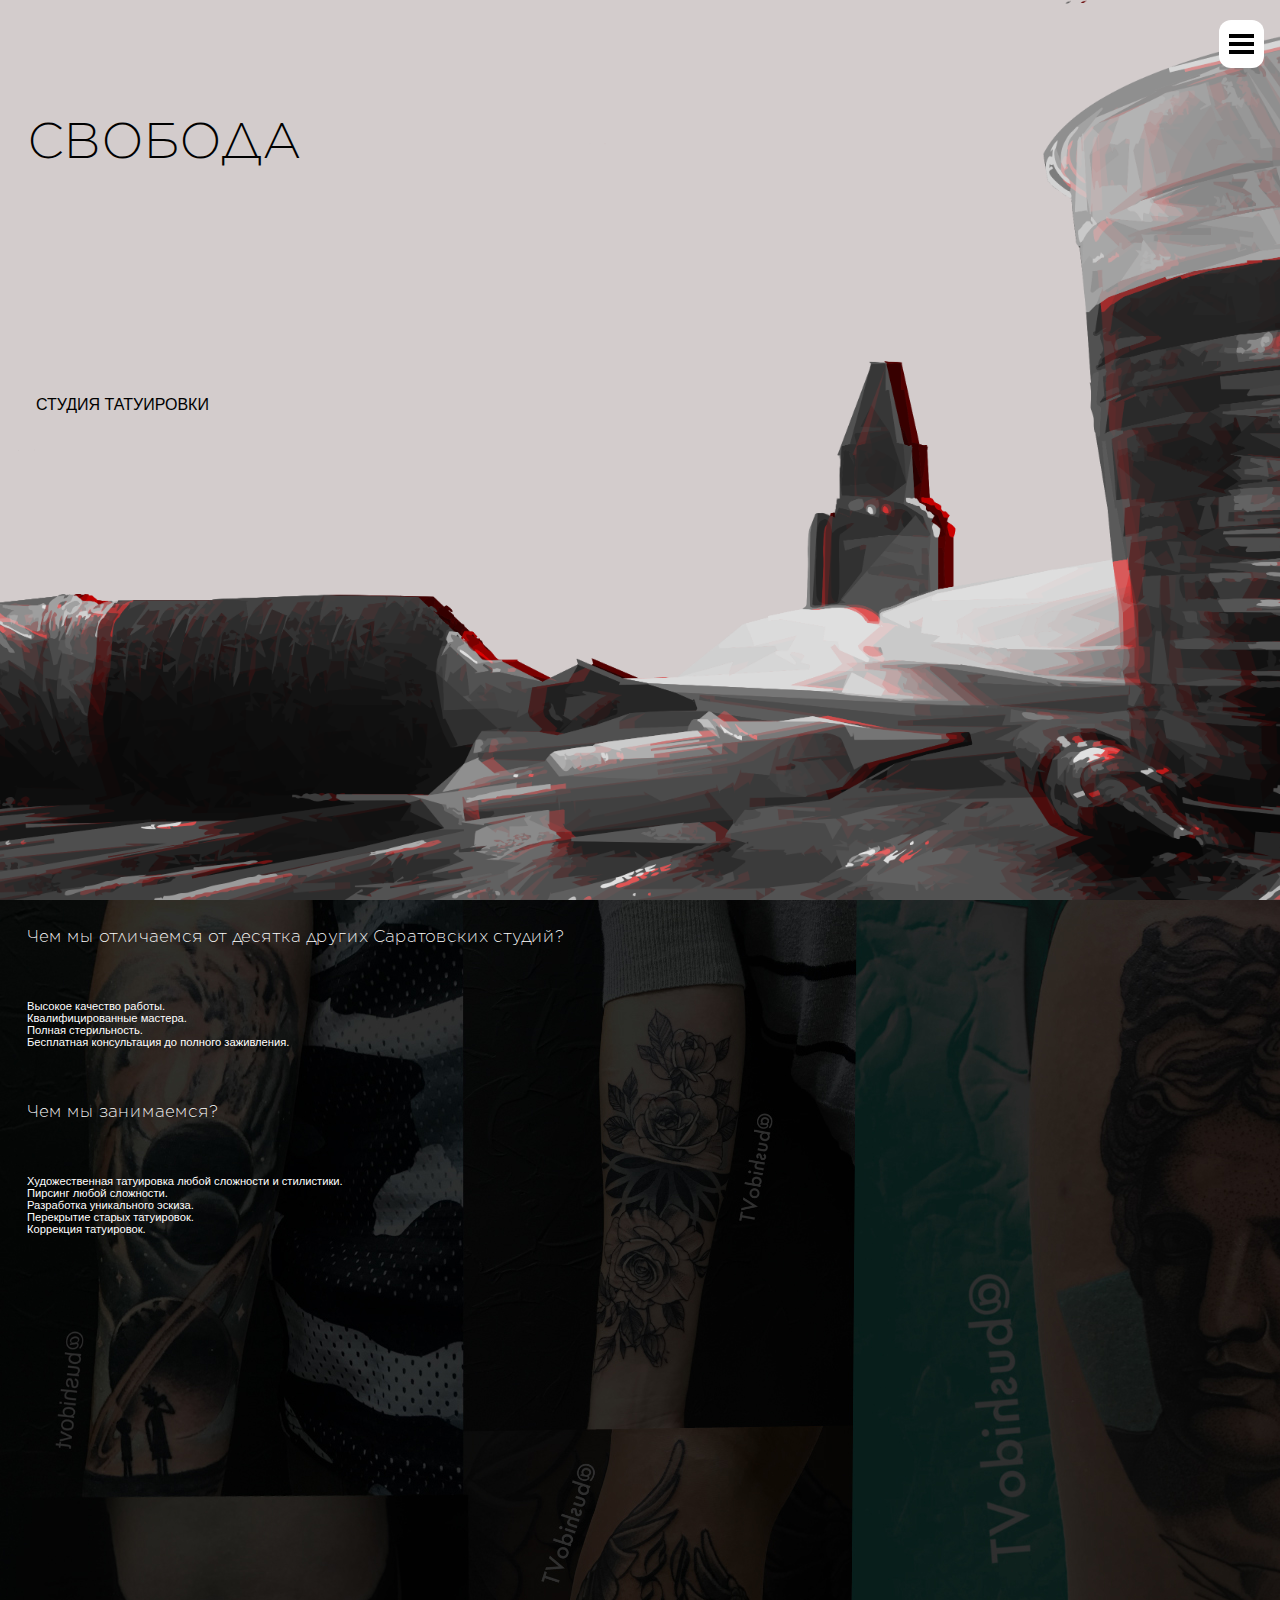
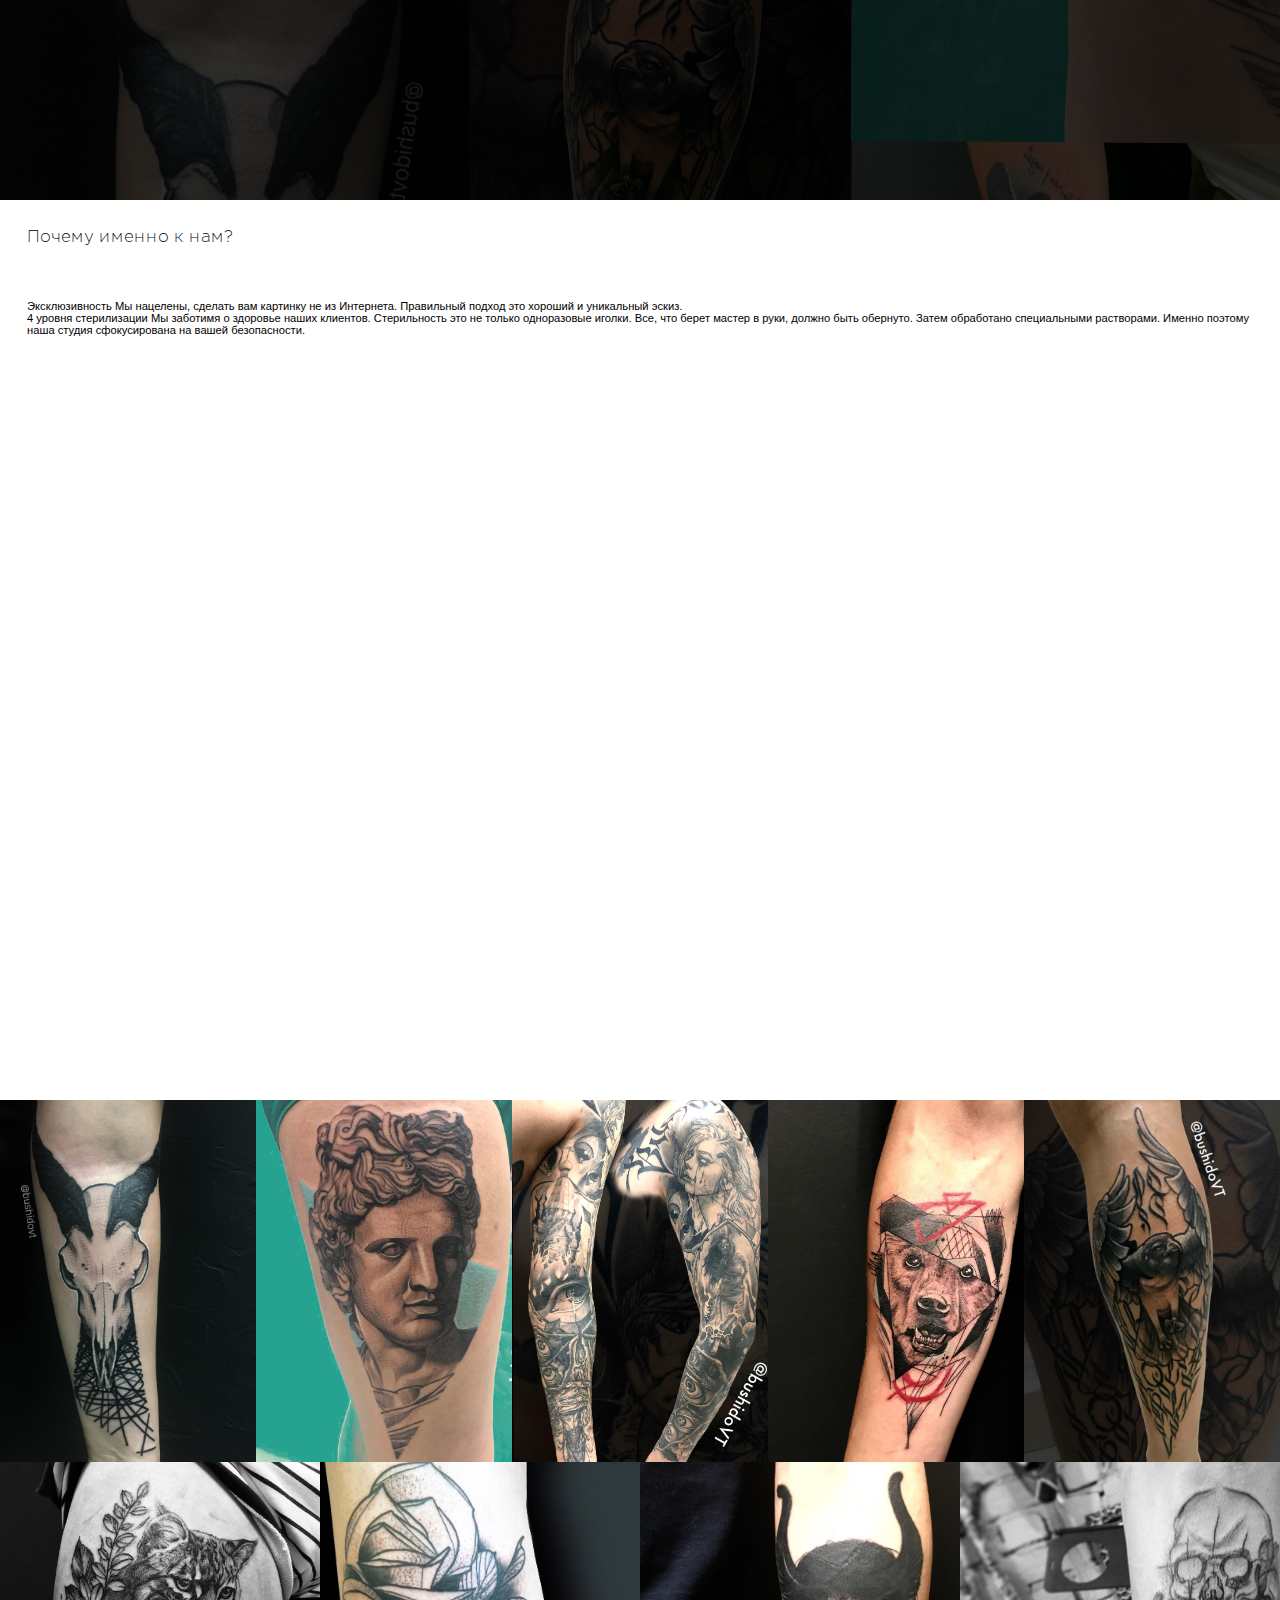
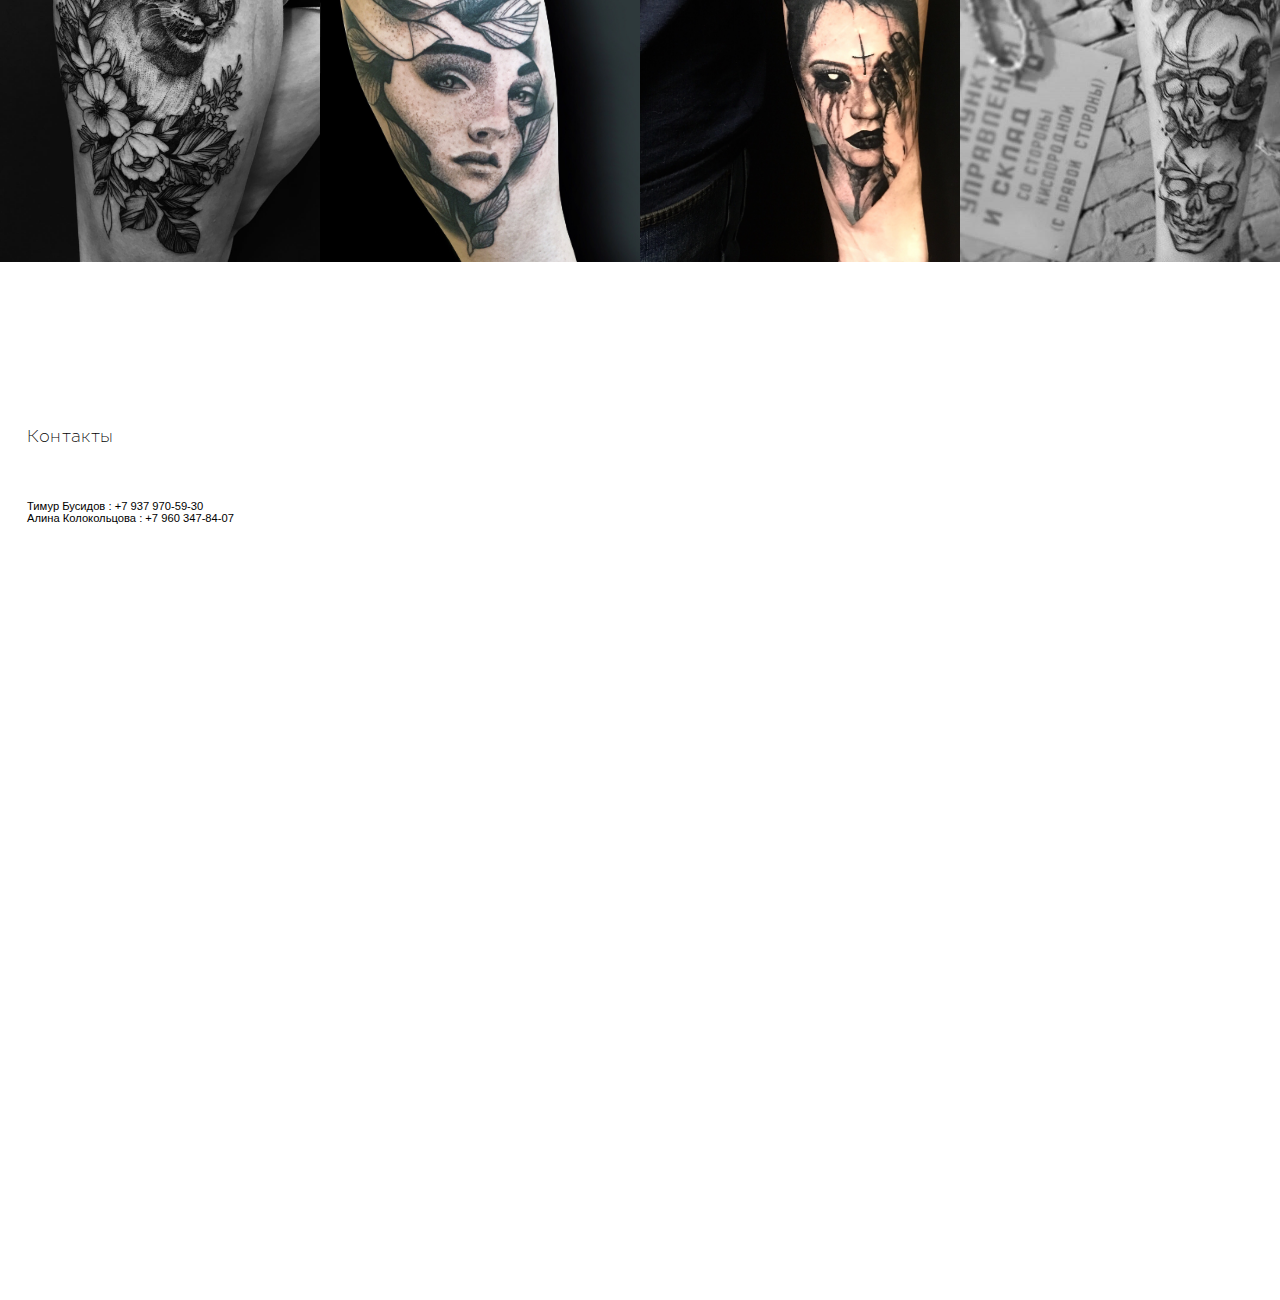
==== index.html @ 6dae79c9 "PR" ====
<!DOCTYPE html>
<html lang="ru">
  <head>
    <meta charset="UTF-8" />
    <meta name="viewport" content="width=device-width, initial-scale=1.0" />
    <meta http-equiv="X-UA-Compatible" content="ie=edge" />

    <title>Svoboda</title>

    <link rel="stylesheet" href="SVOBODAstyle.css" />
    <link rel="stylesheet" href="Photo.css" />
    <link rel="stylesheet" href="Batonstyle.css" />

    <script src="Background.js"></script>
    <script src="side.js"></script>
  </head>
  <body>
      <div id="sidebar">
          <div id="btsidebar" class="toggle-btn" onclick="openmenu(), btopenmenu()">
            <span></span>
            <span></span>
            <span></span>
          </div>
          <ul>
            <li></li>
            <li><a href="#au"> Работы</a></li>
            <li></li>
            <li><a  hred="#ca"> Контакты </a></li>
            <li></li>
            <li><a href="#auc"> О нас</a></li>
            <li></li>
            <li><a href="https://vk.com/svobodatattoo" class="vk"> <img src="check/vk.png" alt="" class="vk"></a>
              <a href="https://www.instagram.com/svobodatattoo" class="inst"> <img src="check/inst.png " alt="" class="vk"></a>
            </li>
          </ul>
        </div>
  
    <header class="div__title">
      <div class="flexim">
      <h1 class="title_svoboda "><br />Свобода</h1>
      
      <p class="title_p">
        Студия татуировки
      </p>
    </div>
    </header>
    <article id="auc" class="article backmovement">
      <div class="article_div">
      <h3 class="whight">
        Чем мы отличаемся от десятка других Саратовских студий?
      </h3>

      <ul class="list whight">
        <li><strong>Высокое </strong>качество работы.</li>
        <li><strong> Квалифицированные</strong> мастера.</li>
        <li><strong>Полная</strong> стерильность.</li>
        <li><strong>Бесплатная</strong> консультация до полного заживления.</li>
      </ul>
      <h3 class="whight">
        Чем мы занимаемся?
      </h3>
      <ul class="list whight">
        <li>Художественная татуировка любой сложности и стилистики.</li>
        <li>Пирсинг любой сложности.</li>
        <li>Разработка уникального эскиза.</li>
        <li>Перекрытие старых татуировок.</li>
        <li>Коррекция татуировок.</li>
      </ul>
      </div>
    </article>
    
    <article class="article">
        <div class="article_div">
        <h3 >
         Почему именно к нам?
        </h3>
        <p>
  
        </p>
  
        <ul class="list">
          <li><strong>Эксклюзивность </strong>Мы нацелены, сделать вам
            картинку не из Интернета. Правильный подход это хороший и уникальный эскиз.</li>
          <li><strong> 4 уровня стерилизации</strong> Мы заботимя о здоровье наших клиентов. Стерильность это не только одноразовые иголки.
          Все, что берет мастер в руки, должно быть обернуто. Затем
        обработано специальными растворами. Именно поэтому наша студия сфокусирована на вашей безопасности.</li>
        
        </ul>
        </article>
        
    <article id="au" class="article">
      <div class="gallery">
        <div class="img_wrap" ><img src="Photo/11.jpg" alt=""></div>
        <div class="img_wrap" ><img src="Photo/22.jpg" alt=""></div>
        <div class="img_wrap" ><img src="Photo/33.jpg" alt=""></div>
        <div class="img_wrap" ><img src="Photo/44.jpg" alt=""></div>
        <div class="img_wrap" ><img src="Photo/55.jpg" alt=""></div>
        <div class="img_wrap" ><img src="Photo/66.jpg" alt=""></div>
        <div class="img_wrap" ><img src="Photo/77.jpg" alt=""></div>
        <div class="img_wrap" ><img src="Photo/88.jpg" alt=""></div>
        <div class="img_wrap" ><img src="Photo/99.jpg" alt=""></div>
    </div>
    </article>
    
      <article id="ca" class="article">
          <div class="article_div">
          <h3 >
           Контакты
          </h3>
          <p>
    
          </p>
    
          <ul class="list">
            <li><a style="text-decoration: none" class="black" href="https://vk.com/bushidovt" title="графика, нью скул, приоритет ч/б"> Тимур Бусидов </a>: +7 937 970-59-30</li>
            <li><a style="text-decoration: none" class="black" href="https://vk.com/leetattoolee" title="Пирсинг/ Мастер татуировки (графика, нью скул)"> Алина Колокольцова </a>: +7 960 347-84-07</li>
          
          </ul>
          </article>

     
  </body>
</html>
---- SVOBODAstyle.css ----
@font-face {
  font-family: "GothamSSm-XLight";
  src: url("fonts/GothamSSm-XLight.eot");
  src: url("fonts/GothamSSm-XLight.eot?#iefix") format("embedded-opentype"),
    url("fonts/GothamSSm-XLight.ttf") format("truetype"),
    url("fonts/GothamSSm-XLight.woff") format("woff");
  font-weight: normal;
  font-style: normal;
}

* {
  font-family: "GothamSSm-XLight";
}
body {
  margin: 0;
  padding: 0;
}
h1 {
  position: relative;
  font-family: "GothamSSm-XLight";

  font-weight: 500;
  z-index: 2;
  margin: 0px;
}
h3 {
  position: relative;
  font-family: "GothamSSm-XLight";
  font-size: 3em;
  font-weight: 500;
  z-index: 2;
  margin: 0px;
  padding: 3vh;
}
.hposition {
  top: 10%;
}
.flexim {
  display: flex;
}
.backmovement {
  background-image: url("check/2.jpg");
  animation: move 30s linear infinite;
}

.div__title {
  display: flex;
  min-height: 100vh;

  background-color: rgb(211, 204, 204);
  background-image: url("background/0903.png");
  background-repeat: no-repeat;
  background-position: bottom center;
  background-size: cover;
}
.article {
  position: relative;
  min-height: 100vh;
}

.article_div {
  position: relative;
  min-height: 100vh;

  top: 10vh;
}
.title_svoboda {
  text-transform: uppercase;
  color: rgb(0, 0, 0);
  align-self: center;
  position: absolute;
  top: 3vh;
  font-size: 8em;
  padding: 3vh;
}
.title_p {
  position: relative;
  text-transform: uppercase;
  color: rgb(0, 0, 0);
  align-self: center;
  top: -10vh;
  right: -2vh;
  font-size: 2em;
  padding: 3vh;
}
.list {
  position: relative;
  font-size: 2em;
  font-weight: 300;
  z-index: 2;
  list-style-type: none;
  padding: 3vh;
}
.whight {
  color: rgb(255, 255, 255);
}
.black{
  color: black;
}
.condiv{
  font-size: 2em;
  font-weight: 300;
  padding: 3vh;
  margin: 3vh;
  position: fixed;
  min-width: 25%;
  min-height: 25%;
}


@keyframes move {
  from {
    background-position: -3840px 100%, 0 0;
  }
  to {
    background-position: 0 100%;
  }
}
@media screen and (max-width: 550px) {
  .title_svoboda {
    font-size: 3em;
  }
  .title_p {
    top: -20vh;
    right: -1vh;
    font-size: 1em;
  }
  h3 {
    font-size: 1em;
  }
  .list {
    font-size: 0.7em;
  }
  .article_div{
    top: 0vh;
  }
}
@media screen and (max-height: 910px) {
  .title_svoboda {
    font-size: 3em;
  }
  .title_p {
    top: -5vh;
    right: -1vh;
    font-size: 1em;
  }
  h3 {
    font-size: 1em;
  }
  .list {
    font-size: 0.7em;
  }
  .article_div{
    top: 0vh;
  }
}
---- Photo.css ----
.bg {
  background: #000000;
}

.gallery {
  font-size: 0;
  flex-wrap: wrap;
  flex-direction: column;
  flex-flow: row wrap;
  display: flex;
}
.gallery div {
  flex: auto;
  width: 237px;
}

.gallery div img {
  width: 100%;
  height: 100%;
  object-fit: cover;
  object-position: 0 0;
}

@media screen and (max-width: 550px) {
  .gallery div {
    margin: 0;
  }
  .gallery {
    padding: 0;
  }
}

.gallery:hover img {
  opacity: 0.3;
  z-index: -1;
  transition: 0.8s opacity;
}
.gallery:hover img:hover {
  opacity: 1;
  transition: 0.8s height;
  transition: 0.8s widtht;
  transition: 0.8s opacity;
  z-index: 10;
}
---- Batonstyle.css ----
* {
  padding: 0;
  margin: 0;
  font-family: sans-serif;
}
#sidebar {
  position: fixed;
  width: 250px;
  height: 100%;

  background-color: black;
  right: -254px;
  
  z-index: 10;

  -moz-transition: all 300ms;
  -webkit-transition: all 300ms;
  transition: all 300ms;
}
#sidebar.active {
  right: 0px;
}
#btsidebar.unactive {
  right: 0px;
  opacity: 0;
  height: 100vh;
  width: 100vh;
  padding: 0vh;
}

#sidebar ul li:first-child {
  text-align: center;
  color: #fff;
  font-size: 1.95em;
  list-style: none;
  padding: 25px 10px 10px 10px;
}
#sidebar ul li:not(:first-child) {
  text-align: center;
  width: 90%;
  margin-right: 10%;

  font-size: 1.1em;
  list-style: none;
  padding: 15px 10px;
}
#sidebar ul li a {
  color: #fff;
  text-decoration: none;
}
#sidebar ul li a:hover {
  color: #59e9df;
}
#sidebar .toggle-btn {
  position: absolute;
  right: 270px;
  top: 20px;
  background: #fff;
  padding: 10px;
  border-radius: 12px;
  cursor: pointer;
}
#sidebar .toggle-btn:hover {
  background: #000000;
}
#sidebar .toggle-btn:hover span {
  background: #fff;
}
#sidebar .toggle-btn span {
  display: block;
  width: 25px;
  height: 4px;
  background-color: rgb(0, 0, 0);
  margin: 4px 0;
}

#sidebar .vk{
  width:  75px;
  height: 75px;
}
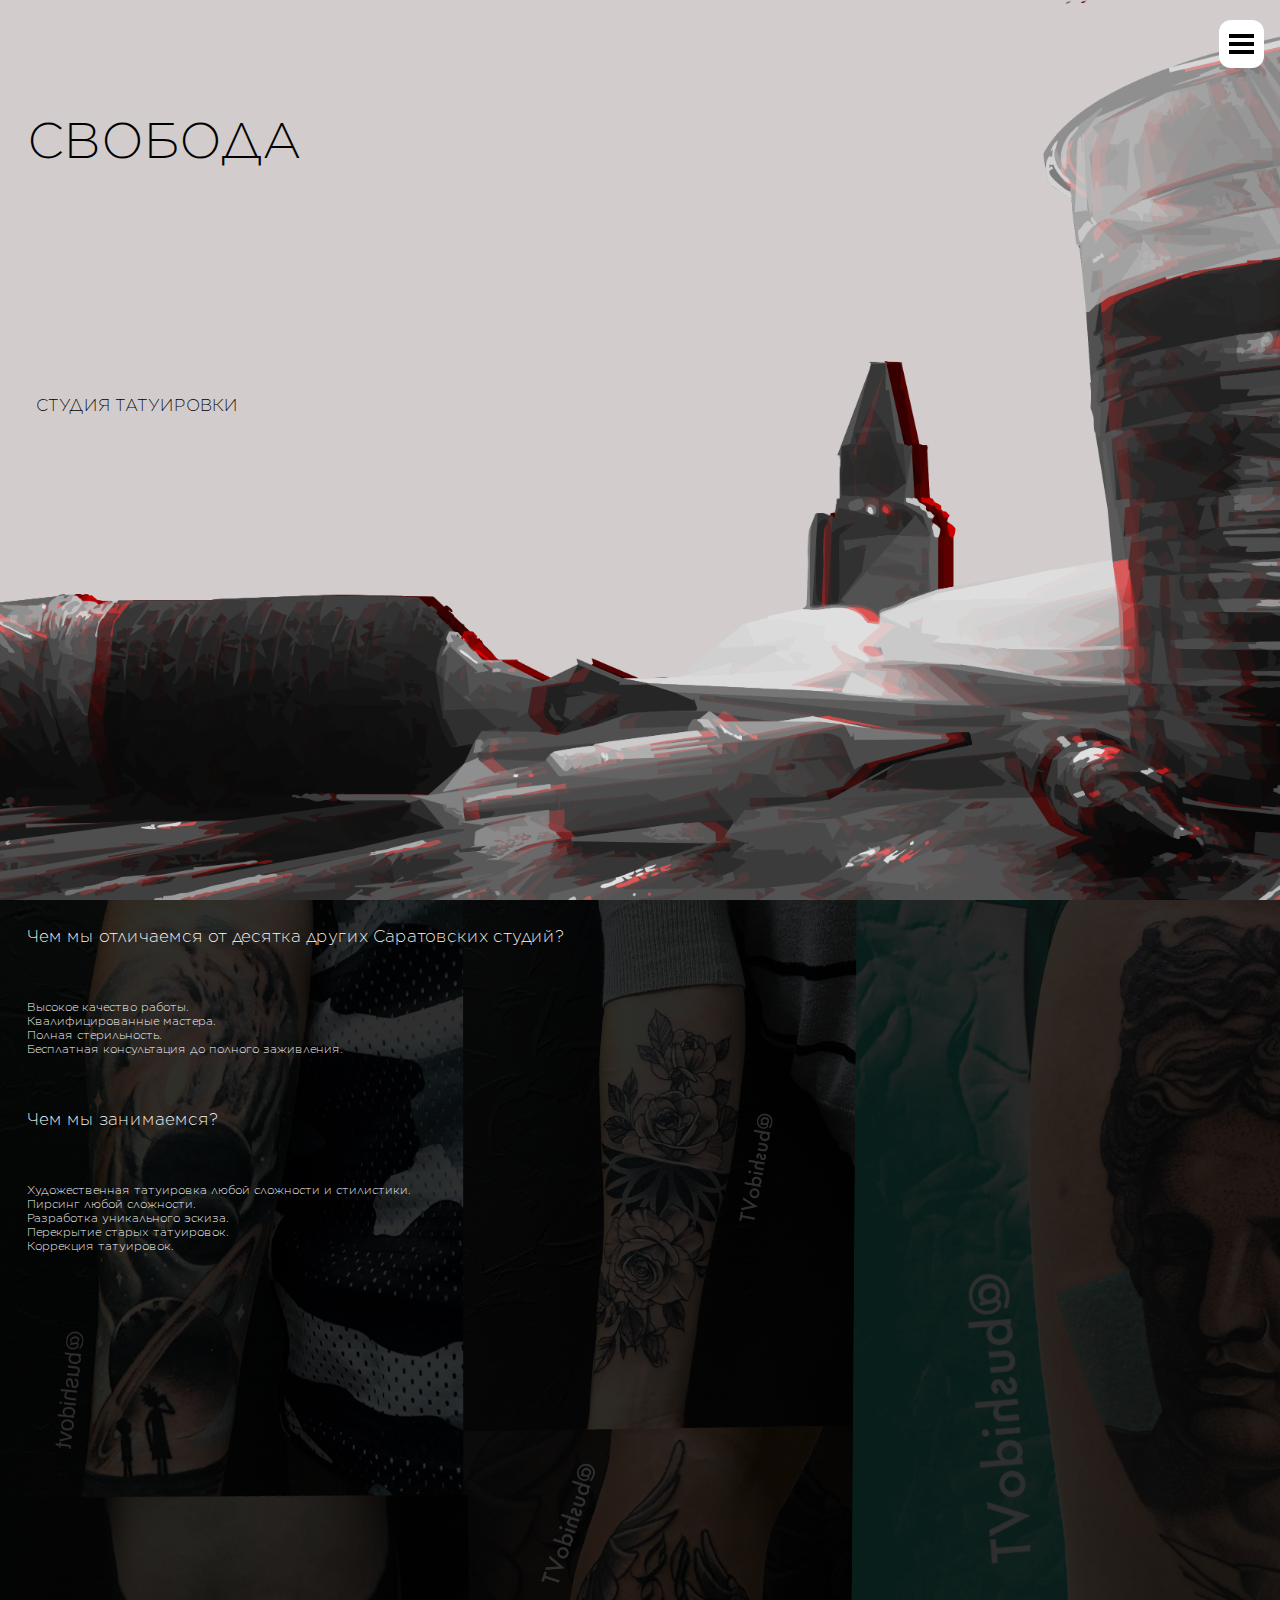
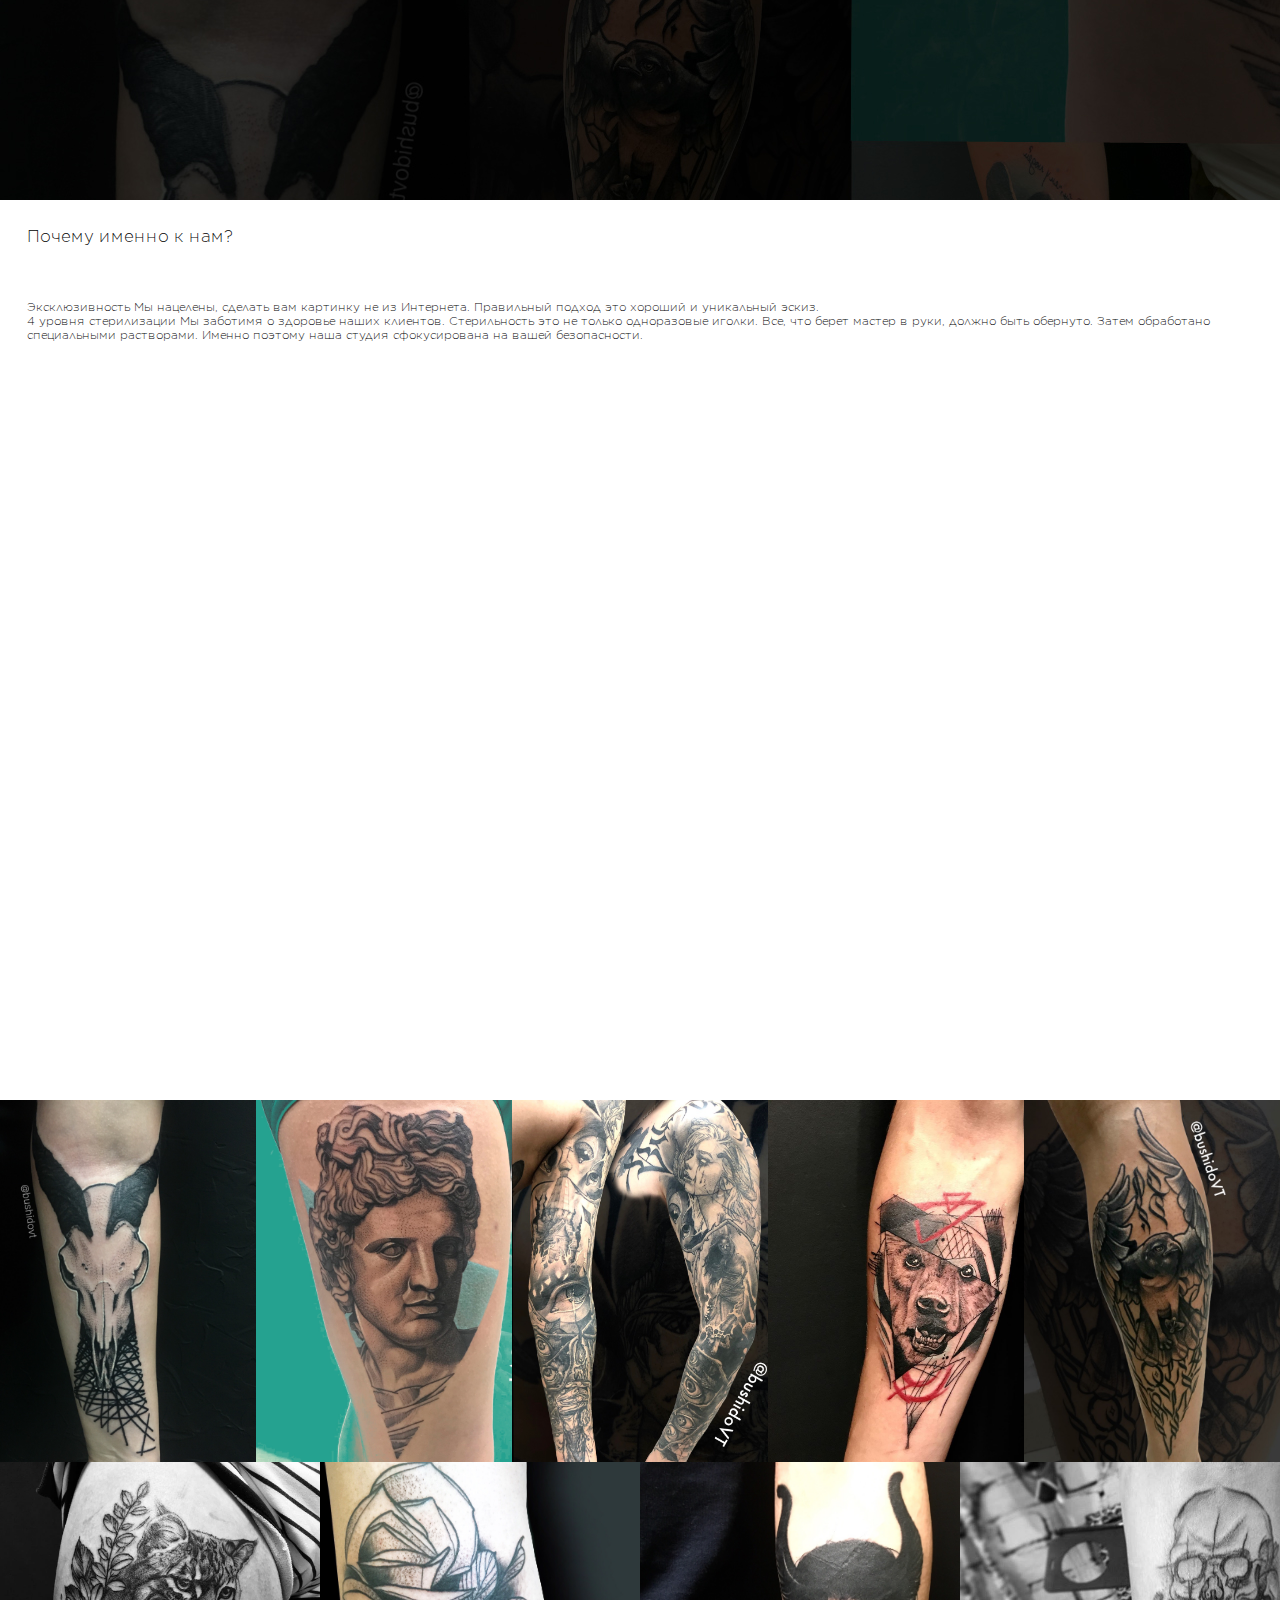
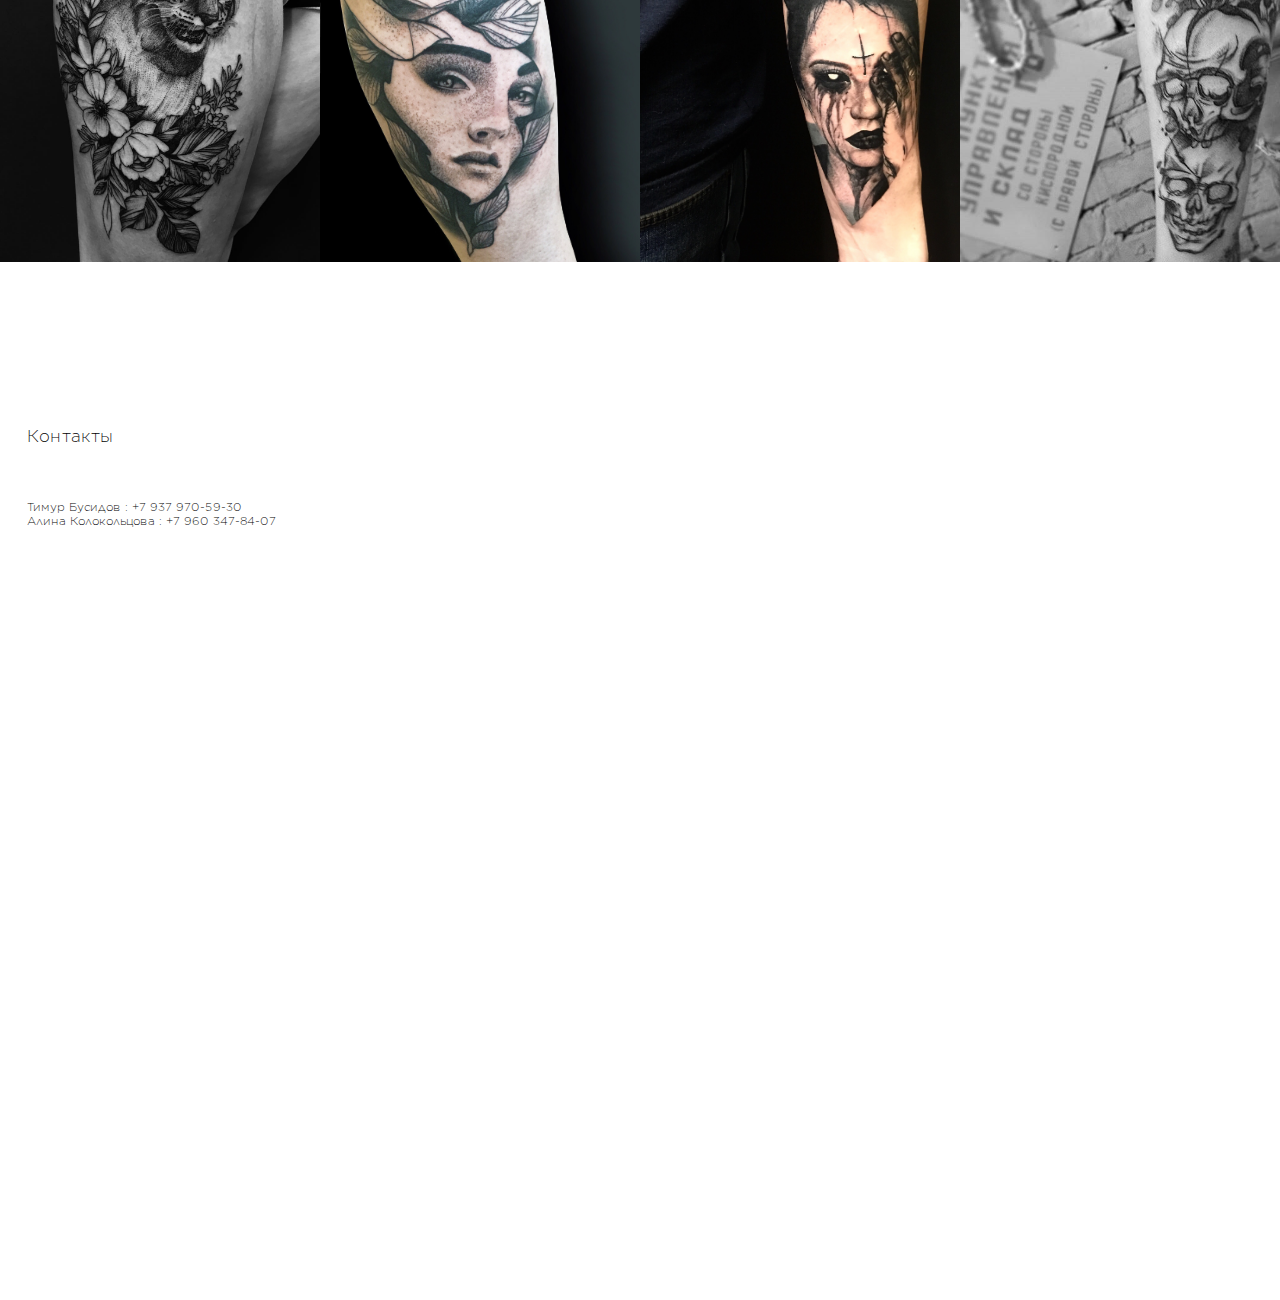
==== commit cafe6c54: "disb" ====
--- a/index.html
+++ b/index.html
@@ -11,7 +11,7 @@
     <link rel="stylesheet" href="Photo.css" />
     <link rel="stylesheet" href="Batonstyle.css" />
 
-    <script src="Background.js"></script>
+    
     <script src="side.js"></script>
   </head>
   <body>
@@ -25,12 +25,15 @@
             <li></li>
             <li><a href="#au"> Работы</a></li>
             <li></li>
-            <li><a  hred="#ca"> Контакты </a></li>
-            <li></li>
             <li><a href="#auc"> О нас</a></li>
             <li></li>
-            <li><a href="https://vk.com/svobodatattoo" class="vk"> <img src="check/vk.png" alt="" class="vk"></a>
-              <a href="https://www.instagram.com/svobodatattoo" class="inst"> <img src="check/inst.png " alt="" class="vk"></a>
+            <li><a  hreа="#ca"> Контакты </a></li>
+            <li></li>
+            <li><a href="https://vk.com/svobodatattoo" class="vk"> <img src="https://psv4.userapi.com/c848128/u184098786/docs/d5/5b1055713c60/vkcom.svg?extra=kLzB_usDtB-6Yvkr4iL4jRL9aMGHRDinHAmtp2Eix5jhrt9dHXYaqZKpp5ffF1pLwNQjFssLPJBvsjlYlpyX_ai5j6dYuv_TB7MYi7nOSKPISjIuEQj9PnVTX6fWQVUSKnByjU_N_qAd_m-NXNfaeQ&dl=1" alt="" class="vk"></a>
+              <a href="https://www.instagram.com/svobodatattoo" class="inst"> <img src="https://psv4.userapi.com/c848128/u184098786/docs/d18/f2643026a8a2/instagram-2016.svg?extra=i5OvbIj5iuZILcVuFOgomiw2fj513hpvkp11xORgCJj3v58SU8zHNe7oG7zEp3q3zep-eN4wTayqFXZBQk94iVtkZGRwZgNx37yYeZJoqcp02Gq2yDUBO2Zqb8Zc84YK5sTLsQkt4UBETvaHy__Odg&dl=1 " alt="" class="vk"></a>
+            </li>
+            <li><a href="CUP.html" class="vk"> <img src="check/cuphead-marching.png" alt="" class="vk"></a>
+             
             </li>
           </ul>
         </div>
--- a/Batonstyle.css
+++ b/Batonstyle.css
@@ -1,7 +1,7 @@
 * {
   padding: 0;
   margin: 0;
-  font-family: sans-serif;
+  
 }
 #sidebar {
   position: fixed;
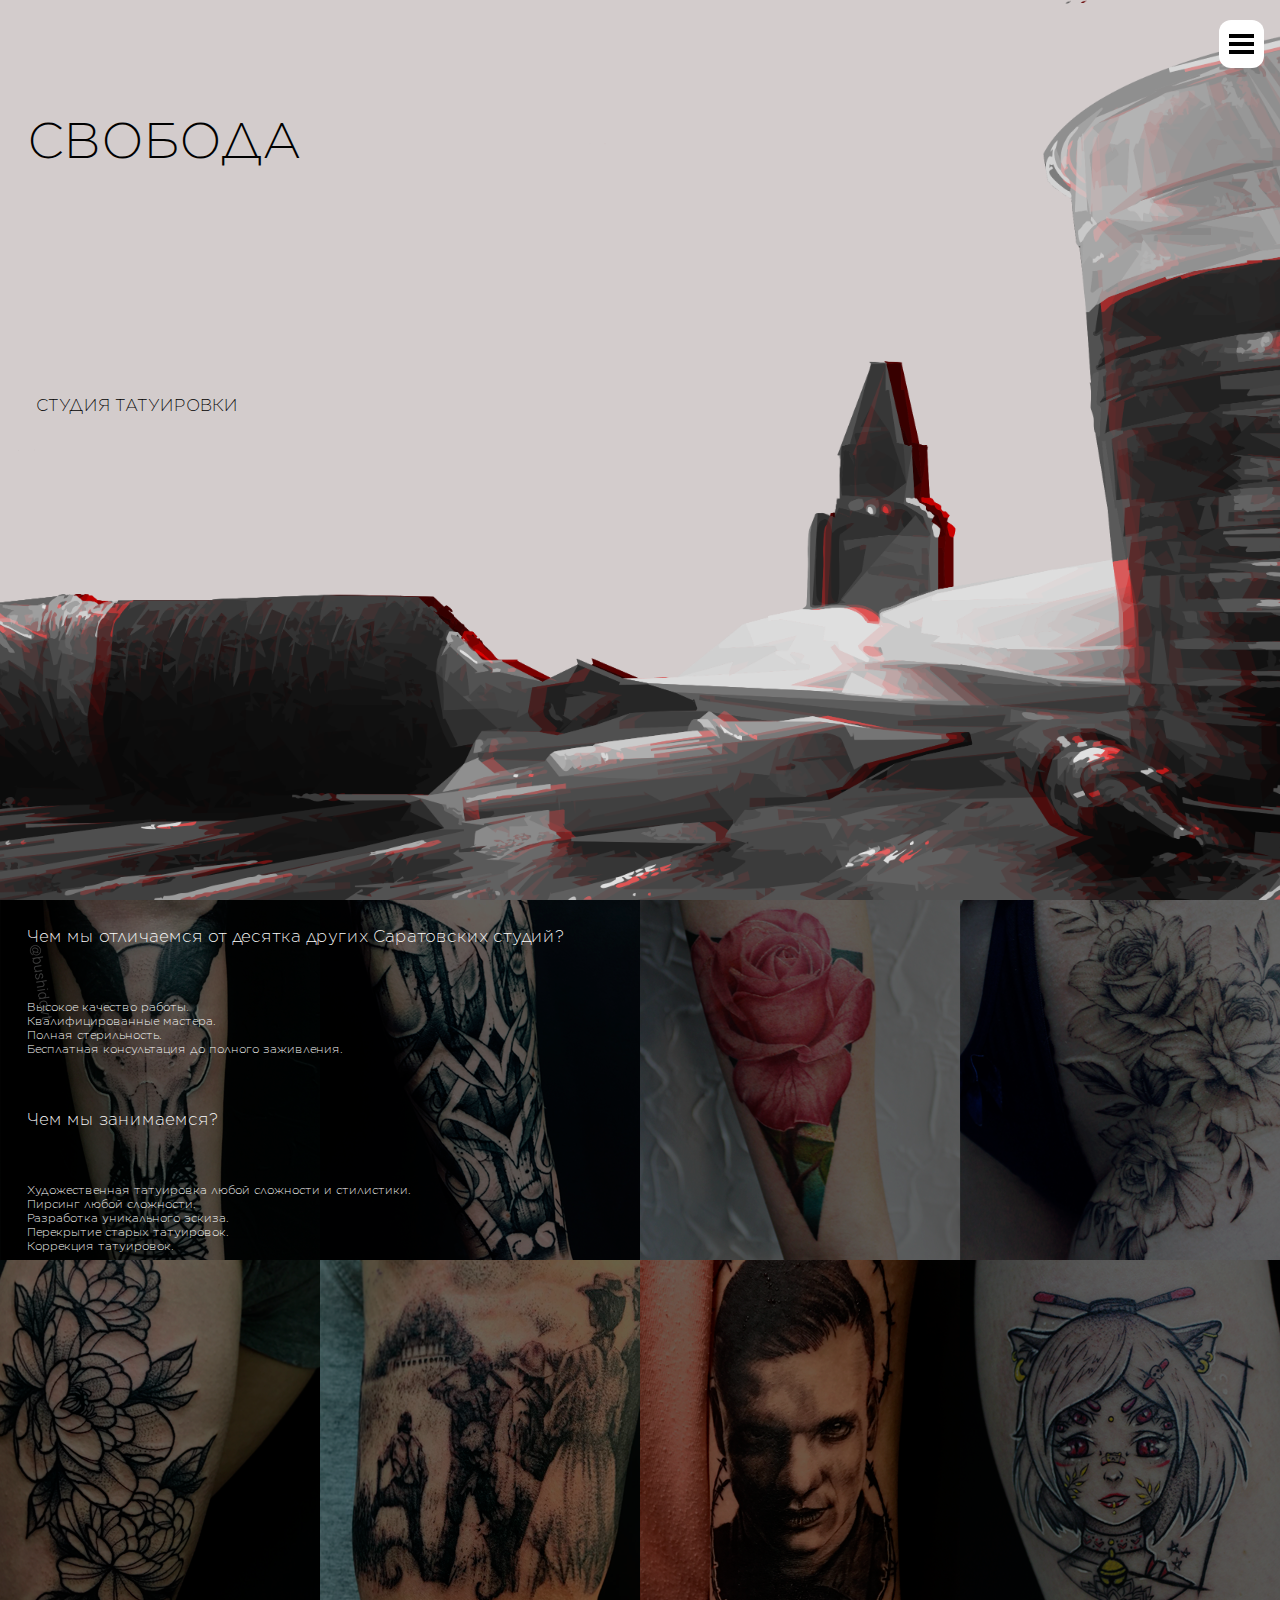
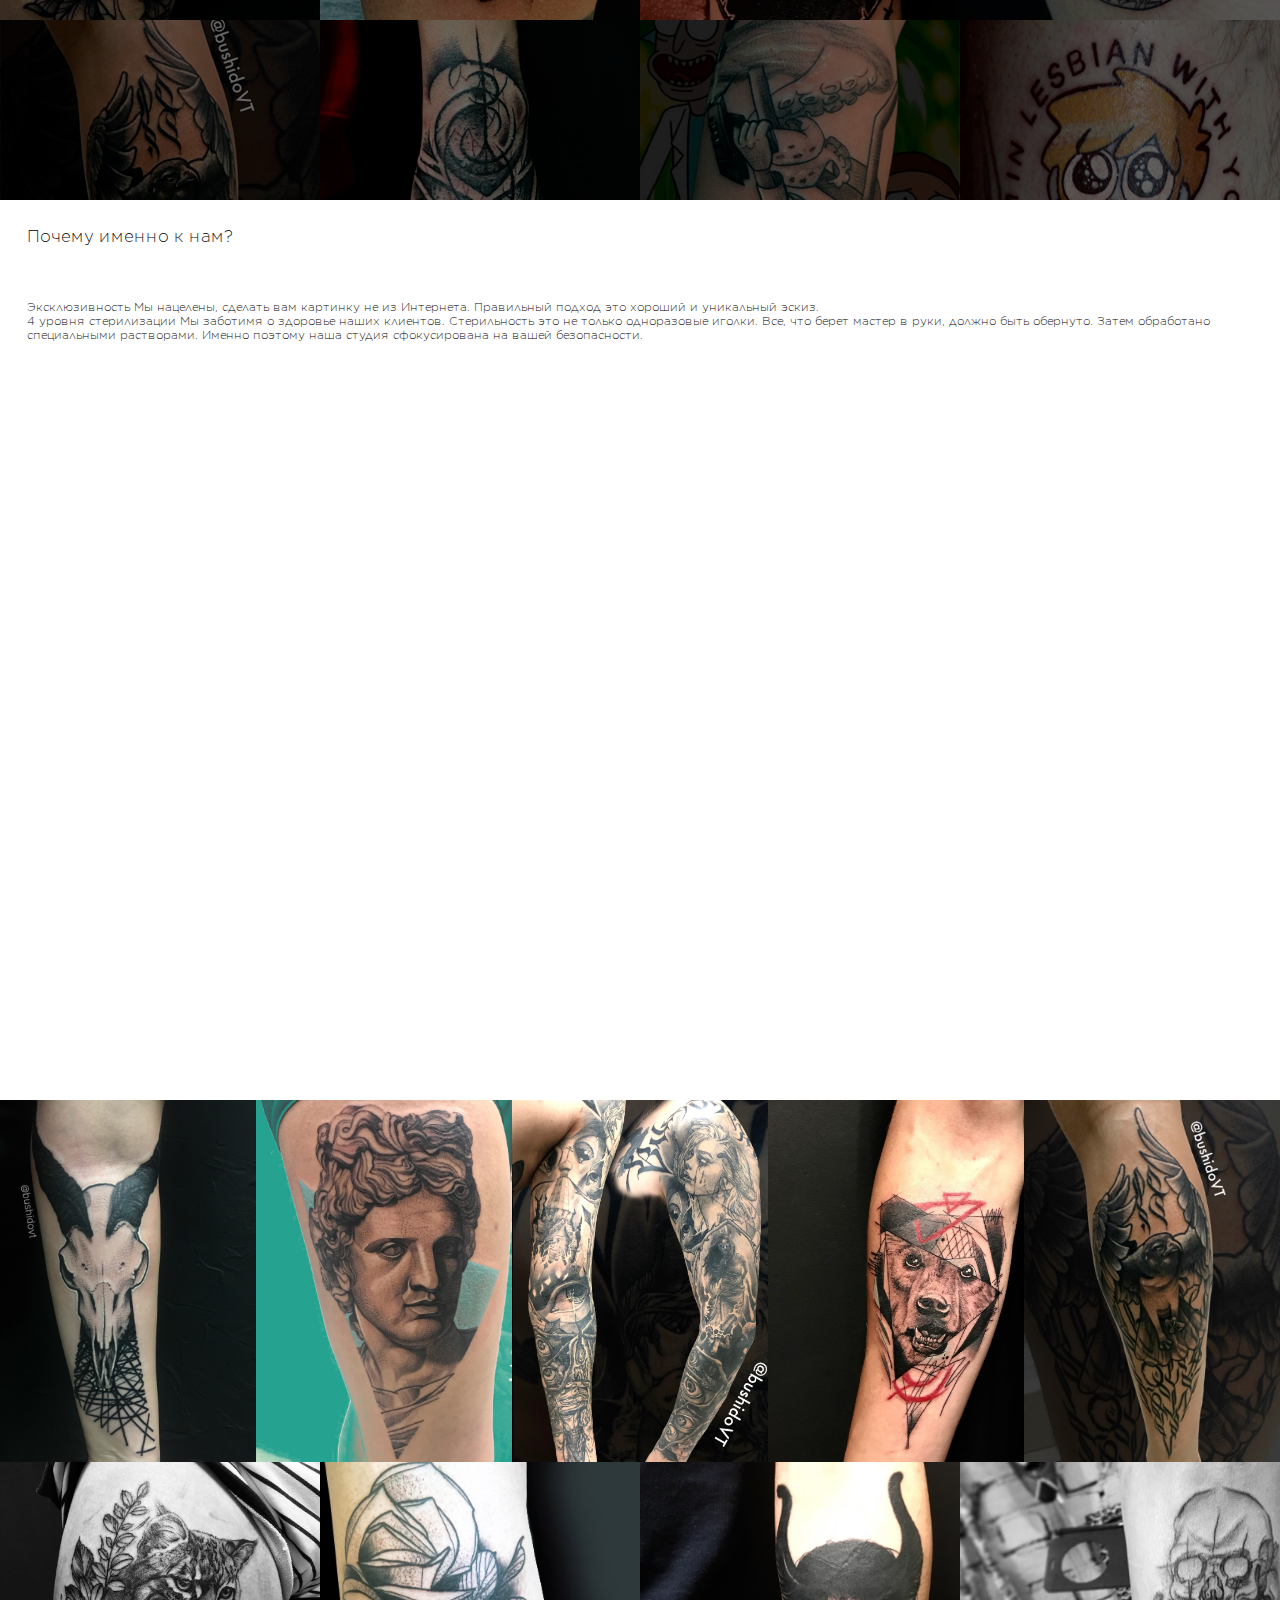
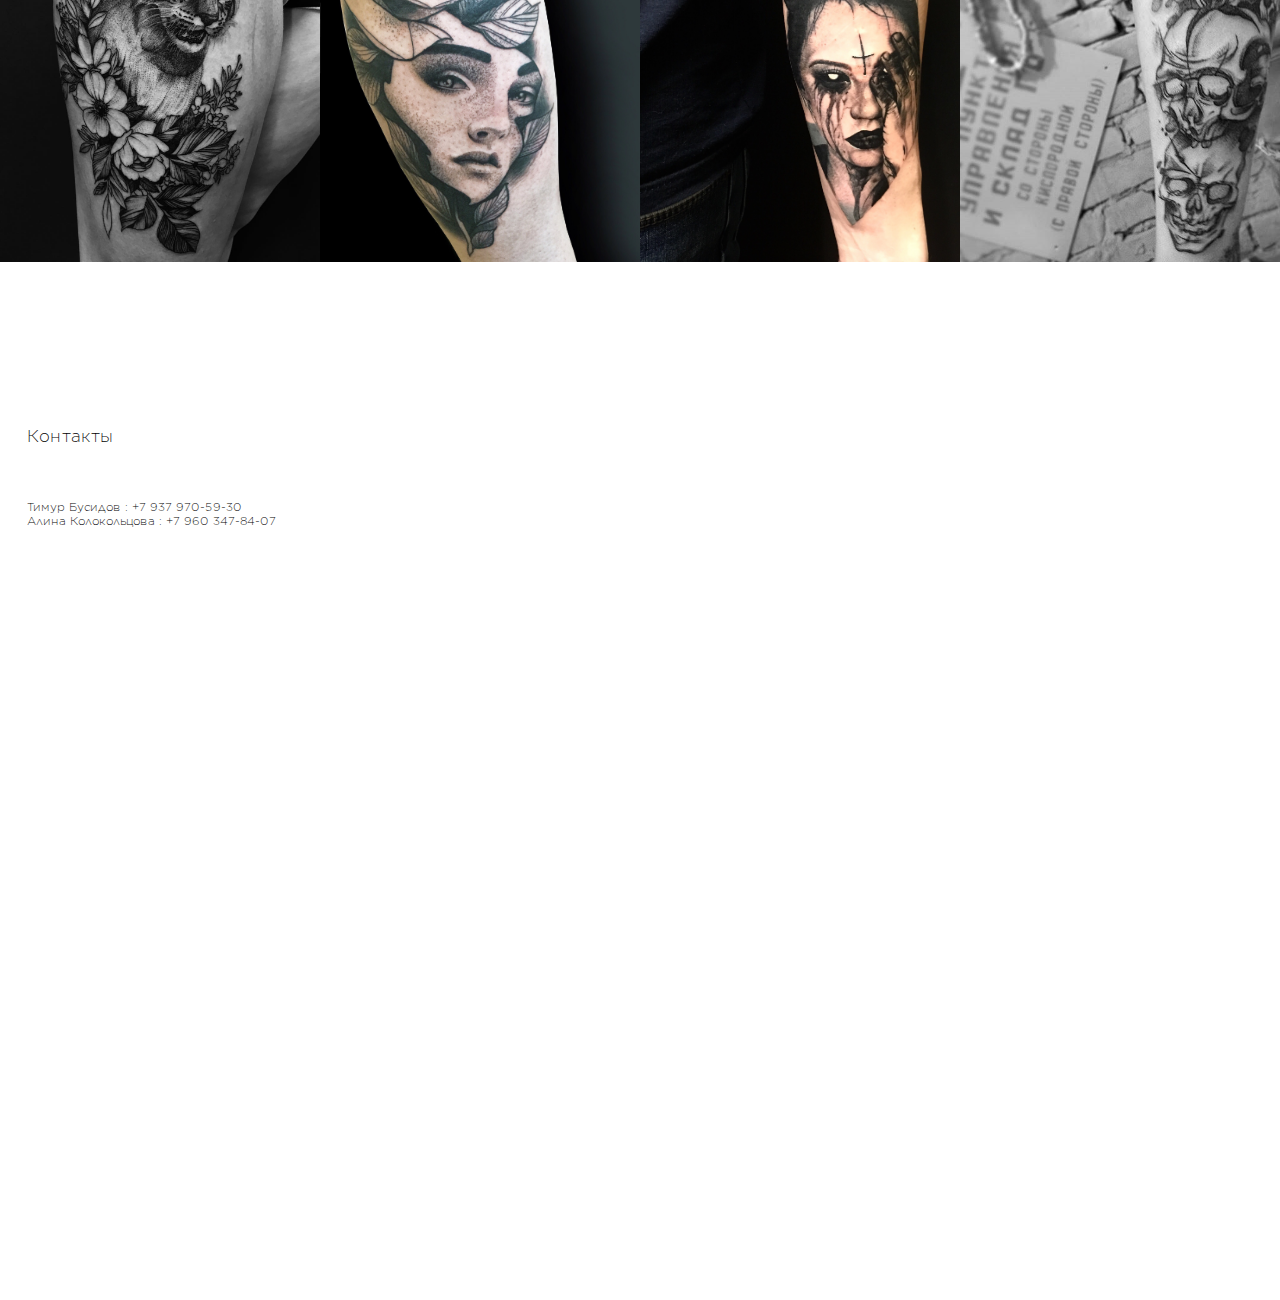
==== commit 4a5503ff: "dg2" ====
--- a/index.html
+++ b/index.html
@@ -27,10 +27,10 @@
             <li></li>
             <li><a href="#auc"> О нас</a></li>
             <li></li>
-            <li><a  hreа="#ca"> Контакты </a></li>
+            <li><a  href="#ca"> Контакты </a></li>
             <li></li>
-            <li><a href="https://vk.com/svobodatattoo" class="vk"> <img src="https://psv4.userapi.com/c848128/u184098786/docs/d5/5b1055713c60/vkcom.svg?extra=kLzB_usDtB-6Yvkr4iL4jRL9aMGHRDinHAmtp2Eix5jhrt9dHXYaqZKpp5ffF1pLwNQjFssLPJBvsjlYlpyX_ai5j6dYuv_TB7MYi7nOSKPISjIuEQj9PnVTX6fWQVUSKnByjU_N_qAd_m-NXNfaeQ&dl=1" alt="" class="vk"></a>
-              <a href="https://www.instagram.com/svobodatattoo" class="inst"> <img src="https://psv4.userapi.com/c848128/u184098786/docs/d18/f2643026a8a2/instagram-2016.svg?extra=i5OvbIj5iuZILcVuFOgomiw2fj513hpvkp11xORgCJj3v58SU8zHNe7oG7zEp3q3zep-eN4wTayqFXZBQk94iVtkZGRwZgNx37yYeZJoqcp02Gq2yDUBO2Zqb8Zc84YK5sTLsQkt4UBETvaHy__Odg&dl=1 " alt="" class="vk"></a>
+            <li><a href="https://vk.com/svobodatattoo" class="vk"> <img src="check/vk.png" alt="" class="vk"></a>
+              <a href="https://www.instagram.com/svobodatattoo" class="inst"> <img src="check/inst.png" alt="" class="vk"></a>
             </li>
             <li><a href="CUP.html" class="vk"> <img src="check/cuphead-marching.png" alt="" class="vk"></a>
              
--- a/SVOBODAstyle.css
+++ b/SVOBODAstyle.css
@@ -39,8 +39,8 @@
   display: flex;
 }
 .backmovement {
-  background-image: url("check/2.jpg");
-  animation: move 30s linear infinite;
+  background-image: url("check/1.png");
+  animation: move 100s linear infinite;
 }
 
 .div__title {
